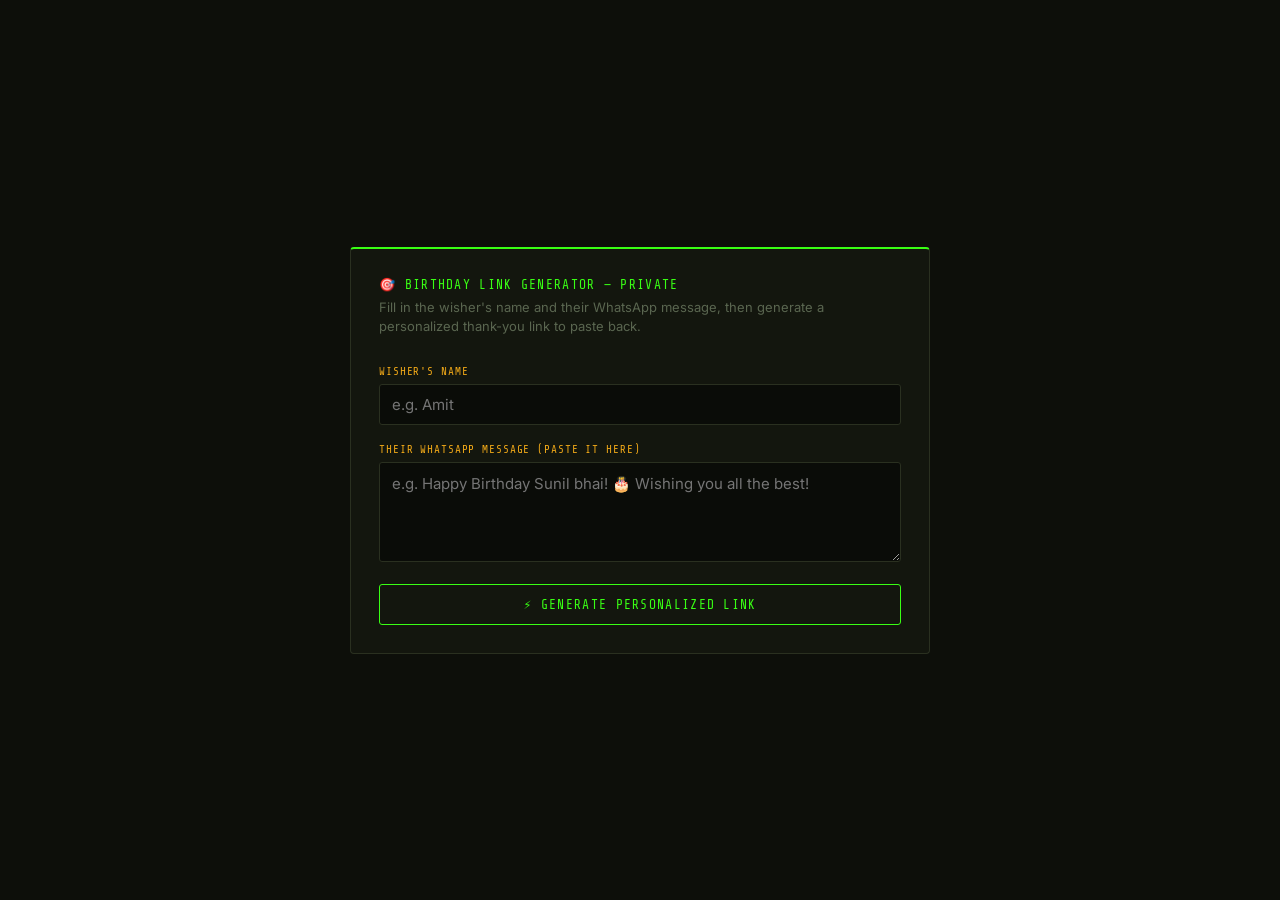
==== gen.html @ e6d619b4 "Add intercepted transmission block (?msg= param) and private link generator (gen.html)" ====
<!DOCTYPE html>
<html lang="en">
<head>
  <meta charset="UTF-8">
  <meta name="viewport" content="width=device-width, initial-scale=1.0">
  <title>🎯 Birthday Link Generator — Private Tool</title>
  <link rel="preconnect" href="https://fonts.googleapis.com">
  <link href="https://fonts.googleapis.com/css2?family=Share+Tech+Mono&family=Inter:wght@300;400;500;600&display=swap" rel="stylesheet">
  <style>
    :root {
      --bg: #0d0f0a;
      --panel: #13160e;
      --border: #2a3020;
      --green: #39ff14;
      --amber: #f0a818;
      --text: #c8d4b8;
      --muted: #5a6650;
      --font-mono: 'Share Tech Mono', monospace;
      --font-sans: 'Inter', sans-serif;
    }

    * { box-sizing: border-box; margin: 0; padding: 0; }

    body {
      background: var(--bg);
      color: var(--text);
      font-family: var(--font-sans);
      min-height: 100vh;
      display: flex;
      flex-direction: column;
      align-items: center;
      justify-content: center;
      padding: 20px;
    }

    .panel {
      width: 100%;
      max-width: 580px;
      background: var(--panel);
      border: 1px solid var(--border);
      border-top: 2px solid var(--green);
      border-radius: 4px;
      padding: 28px;
    }

    .panel-title {
      font-family: var(--font-mono);
      font-size: 13px;
      color: var(--green);
      letter-spacing: 0.1em;
      text-transform: uppercase;
      margin-bottom: 6px;
    }

    .panel-sub {
      font-size: 13px;
      color: var(--muted);
      margin-bottom: 28px;
      line-height: 1.5;
    }

    label {
      display: block;
      font-family: var(--font-mono);
      font-size: 11px;
      color: var(--amber);
      text-transform: uppercase;
      letter-spacing: 0.08em;
      margin-bottom: 6px;
    }

    input, textarea {
      width: 100%;
      background: #0a0c08;
      border: 1px solid var(--border);
      border-radius: 3px;
      color: var(--text);
      font-family: var(--font-sans);
      font-size: 15px;
      padding: 10px 12px;
      outline: none;
      transition: border-color 0.2s;
      margin-bottom: 18px;
    }

    input:focus, textarea:focus {
      border-color: var(--green);
    }

    textarea {
      min-height: 100px;
      resize: vertical;
      line-height: 1.5;
    }

    .btn {
      width: 100%;
      padding: 12px;
      background: transparent;
      border: 1px solid var(--green);
      border-radius: 3px;
      color: var(--green);
      font-family: var(--font-mono);
      font-size: 13px;
      text-transform: uppercase;
      letter-spacing: 0.1em;
      cursor: pointer;
      transition: background 0.2s, color 0.2s;
    }

    .btn:hover {
      background: var(--green);
      color: #000;
    }

    .output-section {
      margin-top: 24px;
      display: none;
    }

    .output-section.visible { display: block; }

    .output-label {
      font-family: var(--font-mono);
      font-size: 11px;
      color: var(--muted);
      text-transform: uppercase;
      letter-spacing: 0.08em;
      margin-bottom: 8px;
    }

    .output-link {
      background: #0a0c08;
      border: 1px solid var(--border);
      border-radius: 3px;
      padding: 10px 12px;
      font-family: var(--font-mono);
      font-size: 12px;
      color: var(--green);
      word-break: break-all;
      line-height: 1.6;
      margin-bottom: 12px;
    }

    .btn-copy {
      width: 100%;
      padding: 10px;
      background: var(--amber);
      border: none;
      border-radius: 3px;
      color: #000;
      font-family: var(--font-mono);
      font-size: 12px;
      text-transform: uppercase;
      letter-spacing: 0.08em;
      cursor: pointer;
      transition: opacity 0.2s;
    }

    .btn-copy:hover { opacity: 0.85; }

    .copy-confirm {
      margin-top: 8px;
      font-family: var(--font-mono);
      font-size: 12px;
      color: var(--green);
      text-align: center;
      opacity: 0;
      transition: opacity 0.3s;
    }

    .copy-confirm.show { opacity: 1; }

    .divider {
      border: none;
      border-top: 1px solid var(--border);
      margin: 24px 0;
    }

    .preview-hint {
      font-size: 12px;
      color: var(--muted);
      text-align: center;
    }

    .preview-hint a {
      color: var(--amber);
      text-decoration: none;
    }
  </style>
</head>
<body>
  <div class="panel">
    <div class="panel-title">🎯 Birthday Link Generator — Private</div>
    <p class="panel-sub">Fill in the wisher's name and their WhatsApp message, then generate a personalized thank-you link to paste back.</p>

    <label for="input-name">Wisher's Name</label>
    <input type="text" id="input-name" placeholder="e.g. Amit" autocomplete="off">

    <label for="input-msg">Their WhatsApp Message (paste it here)</label>
    <textarea id="input-msg" placeholder="e.g. Happy Birthday Sunil bhai! 🎂 Wishing you all the best!"></textarea>

    <button class="btn" id="btn-generate">⚡ Generate Personalized Link</button>

    <div class="output-section" id="output-section">
      <hr class="divider">
      <div class="output-label">📋 Your Personalized Link</div>
      <div class="output-link" id="output-link"></div>
      <button class="btn-copy" id="btn-copy">📋 Copy Link to Clipboard</button>
      <div class="copy-confirm" id="copy-confirm">✓ Copied! Paste it on WhatsApp.</div>
      <hr class="divider">
      <p class="preview-hint">
        <a id="preview-link" href="#" target="_blank">↗ Preview how it looks</a>
      </p>
    </div>
  </div>

  <script>
    const BASE_URL = 'https://sunilpawar-git.github.io/thanks/';

    document.getElementById('btn-generate').addEventListener('click', () => {
      const name = document.getElementById('input-name').value.trim();
      const msg  = document.getElementById('input-msg').value.trim();

      if (!name) {
        document.getElementById('input-name').focus();
        return;
      }

      const params = new URLSearchParams();
      params.set('name', name);
      if (msg) params.set('msg', msg);

      const url = BASE_URL + '?' + params.toString();

      document.getElementById('output-link').textContent = url;
      document.getElementById('preview-link').href = url;
      document.getElementById('output-section').classList.add('visible');
    });

    document.getElementById('btn-copy').addEventListener('click', () => {
      const url = document.getElementById('output-link').textContent;
      navigator.clipboard.writeText(url).then(() => {
        const confirm = document.getElementById('copy-confirm');
        confirm.classList.add('show');
        setTimeout(() => confirm.classList.remove('show'), 2500);
      });
    });
  </script>
</body>
</html>
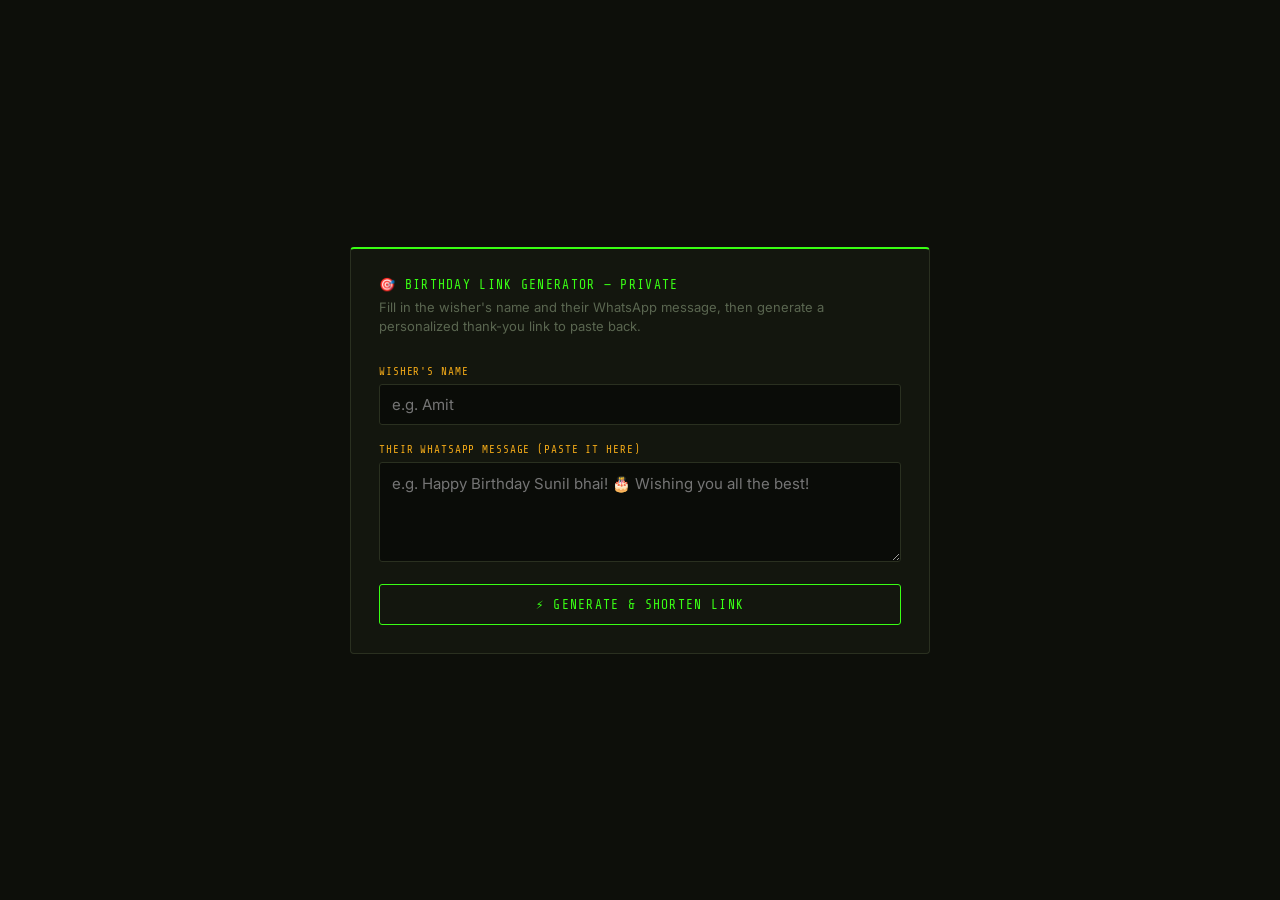
==== commit 401822ab: "Auto-shorten links via is.gd in gen.html — hides msg contents from WhatsApp URL" ====
--- a/gen.html
+++ b/gen.html
@@ -200,25 +200,31 @@
     <label for="input-msg">Their WhatsApp Message (paste it here)</label>
     <textarea id="input-msg" placeholder="e.g. Happy Birthday Sunil bhai! 🎂 Wishing you all the best!"></textarea>
 
-    <button class="btn" id="btn-generate">⚡ Generate Personalized Link</button>
+    <button class="btn" id="btn-generate">⚡ Generate & Shorten Link</button>
 
     <div class="output-section" id="output-section">
       <hr class="divider">
-      <div class="output-label">📋 Your Personalized Link</div>
+      <div class="output-label" id="output-label">📋 Shortened Link (safe to share)</div>
       <div class="output-link" id="output-link"></div>
       <button class="btn-copy" id="btn-copy">📋 Copy Link to Clipboard</button>
       <div class="copy-confirm" id="copy-confirm">✓ Copied! Paste it on WhatsApp.</div>
       <hr class="divider">
       <p class="preview-hint">
-        <a id="preview-link" href="#" target="_blank">↗ Preview how it looks</a>
+        <a id="preview-link" href="#" target="_blank">↗ Preview how it looks for the wisher</a>
       </p>
     </div>
   </div>
 
   <script>
     const BASE_URL = 'https://sunilpawar-git.github.io/thanks/';
-
-    document.getElementById('btn-generate').addEventListener('click', () => {
+    const btn = document.getElementById('btn-generate');
+    const outputLink = document.getElementById('output-link');
+    const outputLabel = document.getElementById('output-label');
+
+    // Store the full (long) URL separately so preview always works
+    let fullUrl = '';
+
+    btn.addEventListener('click', async () => {
       const name = document.getElementById('input-name').value.trim();
       const msg  = document.getElementById('input-msg').value.trim();
 
@@ -231,15 +237,41 @@
       params.set('name', name);
       if (msg) params.set('msg', msg);
 
-      const url = BASE_URL + '?' + params.toString();
-
-      document.getElementById('output-link').textContent = url;
-      document.getElementById('preview-link').href = url;
+      fullUrl = BASE_URL + '?' + params.toString();
+      document.getElementById('preview-link').href = fullUrl;
+
+      // Show loading state
+      btn.textContent = '⏳ Shortening...';
+      btn.disabled = true;
+      outputLink.textContent = 'Generating short link...';
       document.getElementById('output-section').classList.add('visible');
+
+      try {
+        // is.gd free API — no account/key needed, CORS-enabled
+        const apiUrl = 'https://is.gd/create.php?format=json&url=' + encodeURIComponent(fullUrl);
+        const res = await fetch(apiUrl);
+        const data = await res.json();
+
+        if (data.shorturl) {
+          outputLink.textContent = data.shorturl;
+          outputLabel.textContent = '📋 Shortened Link (safe to share on WhatsApp)';
+        } else {
+          // API returned error (e.g. URL flagged) — fall back to long URL
+          outputLink.textContent = fullUrl;
+          outputLabel.textContent = '📋 Full Link (shortener unavailable)';
+        }
+      } catch (e) {
+        // Network error or CORS — fall back gracefully
+        outputLink.textContent = fullUrl;
+        outputLabel.textContent = '📋 Full Link (shortener unavailable)';
+      }
+
+      btn.textContent = '⚡ Generate & Shorten Link';
+      btn.disabled = false;
     });
 
     document.getElementById('btn-copy').addEventListener('click', () => {
-      const url = document.getElementById('output-link').textContent;
+      const url = outputLink.textContent;
       navigator.clipboard.writeText(url).then(() => {
         const confirm = document.getElementById('copy-confirm');
         confirm.classList.add('show');
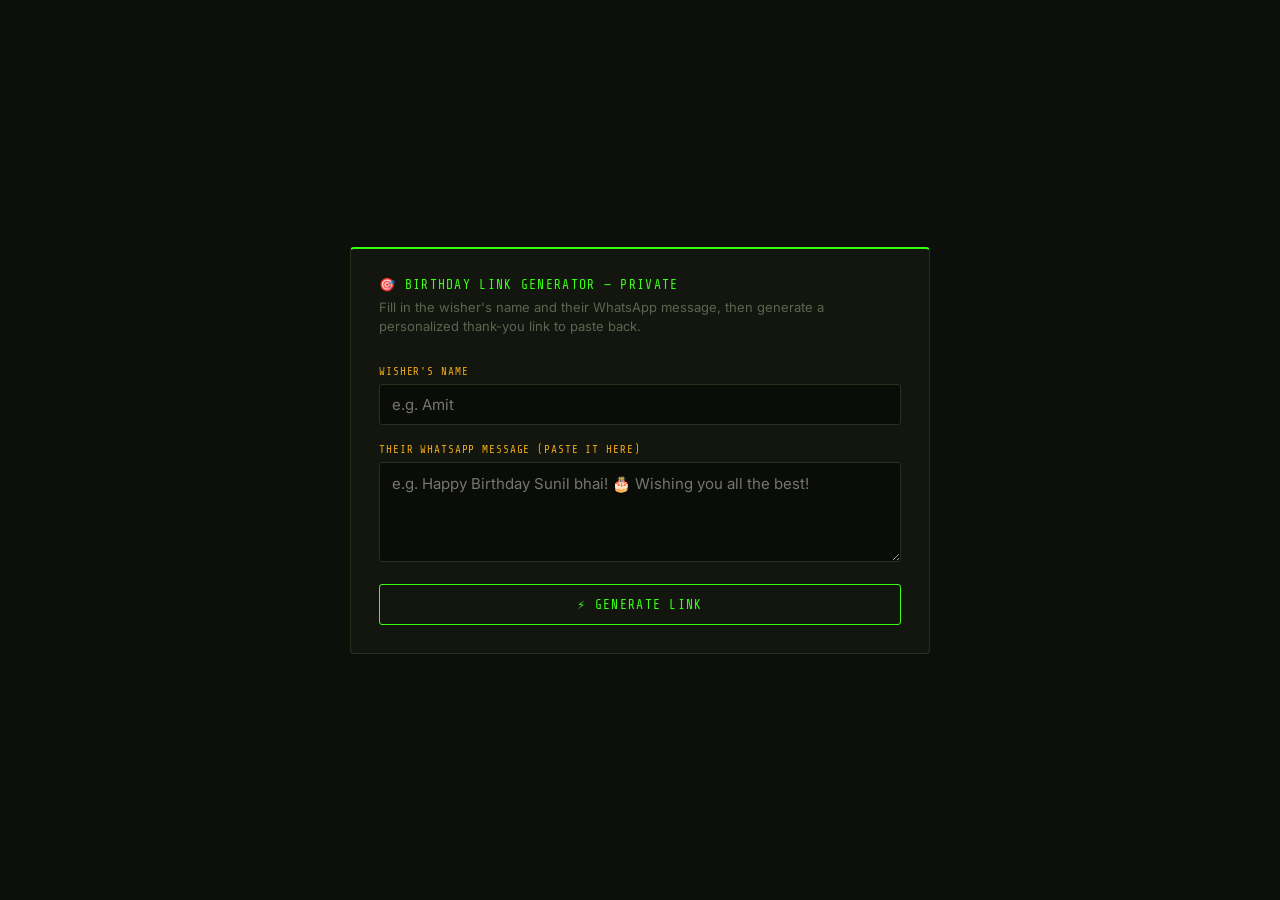
==== commit 0ff79dcd: "Drop all URL shorteners, use the encoded GitHub Pages link directly is.gd was rate-limited, cleanuri" ====
--- a/gen.html
+++ b/gen.html
@@ -187,6 +187,29 @@
       color: var(--amber);
       text-decoration: none;
     }
+
+    .qr-wrap {
+      display: none;
+      flex-direction: column;
+      align-items: center;
+      margin-bottom: 12px;
+    }
+
+    .qr-wrap.visible { display: flex; }
+
+    .qr-wrap img {
+      background: #fff;
+      padding: 10px;
+      border-radius: 4px;
+      border: 1px solid var(--border);
+    }
+
+    .qr-hint {
+      margin-top: 8px;
+      font-size: 11px;
+      color: var(--muted);
+      text-align: center;
+    }
   </style>
 </head>
 <body>
@@ -200,14 +223,22 @@
     <label for="input-msg">Their WhatsApp Message (paste it here)</label>
     <textarea id="input-msg" placeholder="e.g. Happy Birthday Sunil bhai! 🎂 Wishing you all the best!"></textarea>
 
-    <button class="btn" id="btn-generate">⚡ Generate & Shorten Link</button>
+    <button class="btn" id="btn-generate">⚡ Generate Link</button>
 
     <div class="output-section" id="output-section">
       <hr class="divider">
-      <div class="output-label" id="output-label">📋 Shortened Link (safe to share)</div>
+      <div class="output-label">📋 Link (message hidden — safe to share on WhatsApp)</div>
       <div class="output-link" id="output-link"></div>
       <button class="btn-copy" id="btn-copy">📋 Copy Link to Clipboard</button>
       <div class="copy-confirm" id="copy-confirm">✓ Copied! Paste it on WhatsApp.</div>
+
+      <hr class="divider">
+
+      <div class="qr-wrap" id="qr-wrap">
+        <img id="qr-code" width="180" height="180" alt="QR code for the link">
+        <p class="qr-hint">📷 Or share this QR code instead — right-click / long-press to save</p>
+      </div>
+
       <hr class="divider">
       <p class="preview-hint">
         <a id="preview-link" href="#" target="_blank">↗ Preview how it looks for the wisher</a>
@@ -219,12 +250,17 @@
     const BASE_URL = 'https://sunilpawar-git.github.io/thanks/';
     const btn = document.getElementById('btn-generate');
     const outputLink = document.getElementById('output-link');
-    const outputLabel = document.getElementById('output-label');
-
-    // Store the full (long) URL separately so preview always works
-    let fullUrl = '';
-
-    btn.addEventListener('click', async () => {
+
+    // Base64url encode name + msg as a compact ?d= param (message hidden, no external API needed)
+    function buildEncodedUrl(name, msg) {
+      const obj = { n: name };
+      if (msg) obj.m = msg;
+      const b64 = btoa(unescape(encodeURIComponent(JSON.stringify(obj))))
+        .replace(/\+/g, '-').replace(/\//g, '_').replace(/=/g, '');
+      return BASE_URL + '?d=' + b64;
+    }
+
+    btn.addEventListener('click', () => {
       const name = document.getElementById('input-name').value.trim();
       const msg  = document.getElementById('input-msg').value.trim();
 
@@ -233,41 +269,16 @@
         return;
       }
 
-      const params = new URLSearchParams();
-      params.set('name', name);
-      if (msg) params.set('msg', msg);
-
-      fullUrl = BASE_URL + '?' + params.toString();
-      document.getElementById('preview-link').href = fullUrl;
-
-      // Show loading state
-      btn.textContent = '⏳ Shortening...';
-      btn.disabled = true;
-      outputLink.textContent = 'Generating short link...';
+      const encodedUrl = buildEncodedUrl(name, msg);
+      document.getElementById('preview-link').href = encodedUrl;
+
+      outputLink.textContent = encodedUrl;
       document.getElementById('output-section').classList.add('visible');
 
-      try {
-        // is.gd free API — no account/key needed, CORS-enabled
-        const apiUrl = 'https://is.gd/create.php?format=json&url=' + encodeURIComponent(fullUrl);
-        const res = await fetch(apiUrl);
-        const data = await res.json();
-
-        if (data.shorturl) {
-          outputLink.textContent = data.shorturl;
-          outputLabel.textContent = '📋 Shortened Link (safe to share on WhatsApp)';
-        } else {
-          // API returned error (e.g. URL flagged) — fall back to long URL
-          outputLink.textContent = fullUrl;
-          outputLabel.textContent = '📋 Full Link (shortener unavailable)';
-        }
-      } catch (e) {
-        // Network error or CORS — fall back gracefully
-        outputLink.textContent = fullUrl;
-        outputLabel.textContent = '📋 Full Link (shortener unavailable)';
-      }
-
-      btn.textContent = '⚡ Generate & Shorten Link';
-      btn.disabled = false;
+      // QR code via api.qrserver.com — plain <img>, no fetch/CORS involved
+      document.getElementById('qr-code').src =
+        'https://api.qrserver.com/v1/create-qr-code/?size=180x180&data=' + encodeURIComponent(encodedUrl);
+      document.getElementById('qr-wrap').classList.add('visible');
     });
 
     document.getElementById('btn-copy').addEventListener('click', () => {
